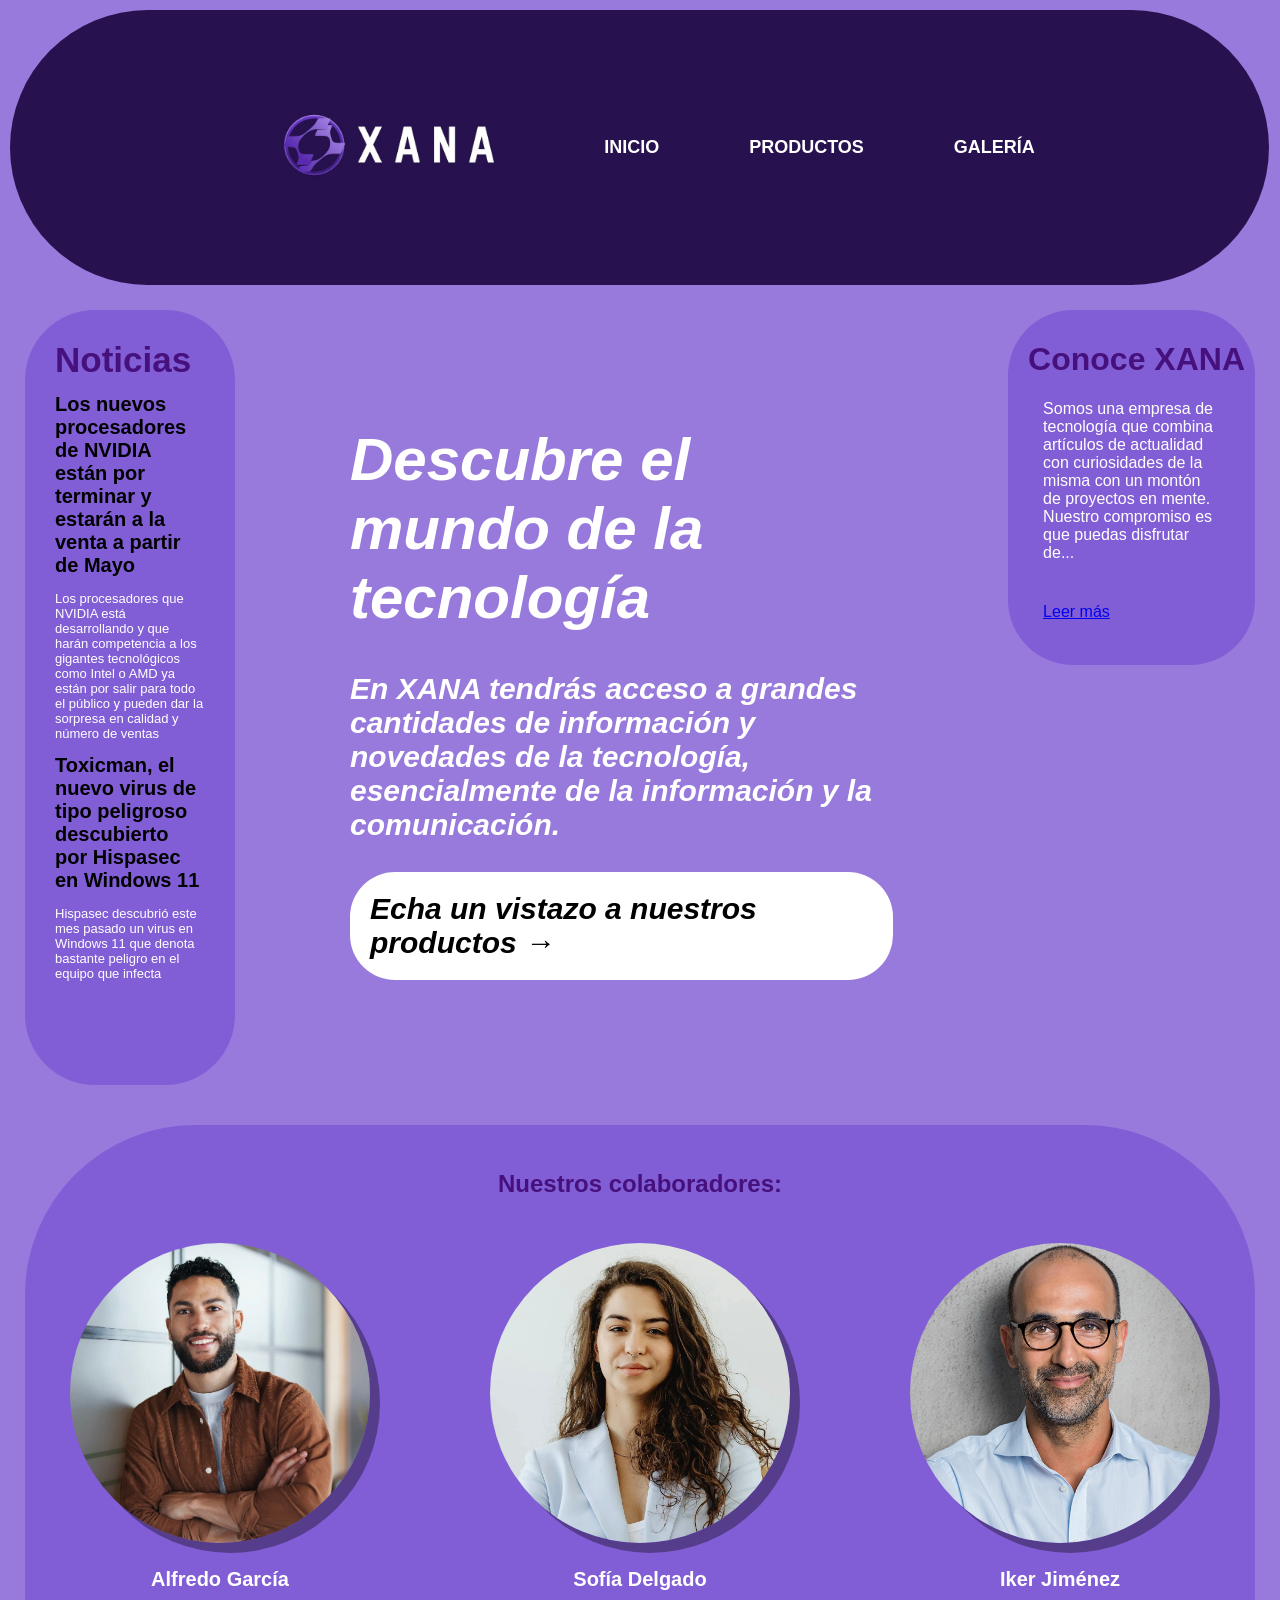
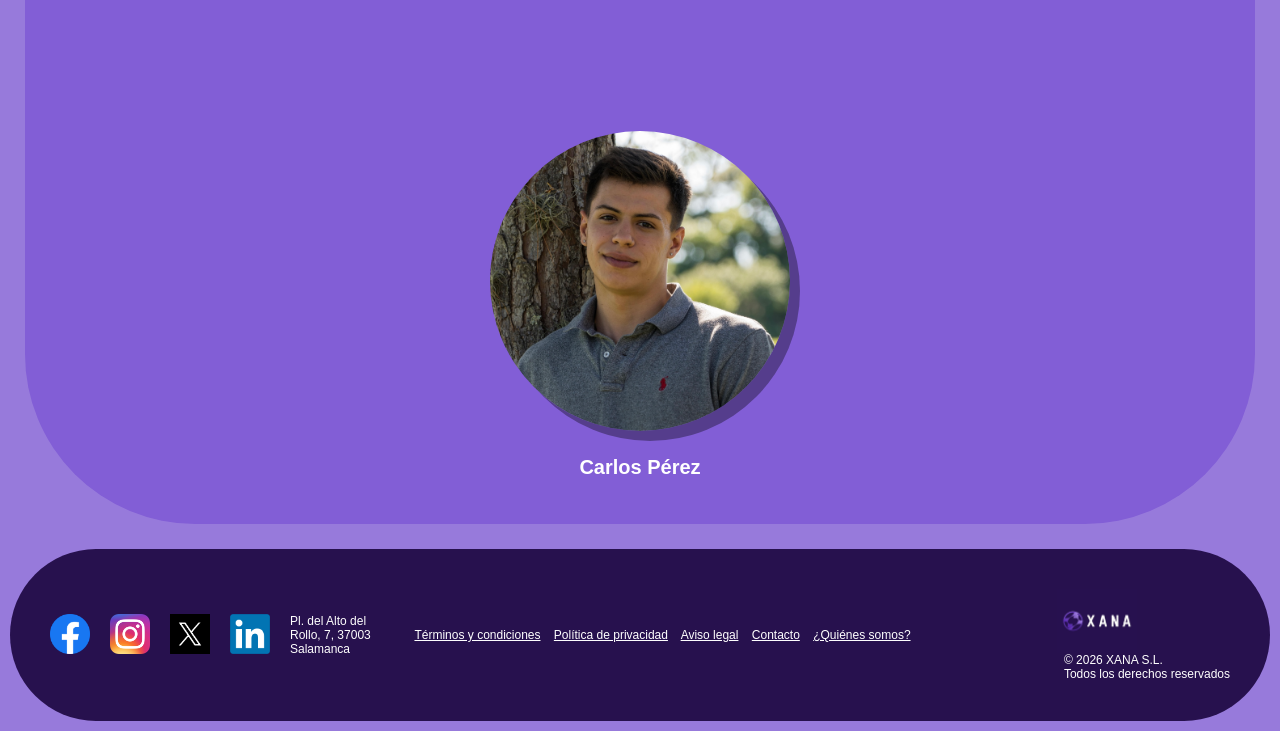
==== index.html @ 7ee30b8b "f" ====
<!DOCTYPE html>
<html lang="en">
<head>
    <meta charset="UTF-8">
    <meta name="viewport" content="width=device-width, initial-scale=1.0">
    <title>XANA</title>
    <link rel="icon" href="./assets/icons/favicon_xana.jpeg">
    <link rel="stylesheet" href="./css/style.css">
    <link href="https://fonts.googleapis.com/css2?family=Press+Start+2P&display=swap" rel="stylesheet">
</head>
<body>
    <header>
        <a href="./index.html">
            <img src="./assets/images/xana_logo.jpg" id="logo">
        </a>
        
        <nav>
            <ul id="barraNavegacion">
                <li id="barraInicio"><a href="./index.html">INICIO</a></li>
                <li id="barraProductos"><a href="./views/productos.html">PRODUCTOS</a></li>
                <li id="barraGaleria"><a href="./views/galeria.html">GALERÍA</a></li>
            </ul>
        </nav>
    </header>

    <main>
        <div id="noticias">
            <span id="titNoticias">Noticias</span>
        </div>

        <div id="presentacion">
            <h1>Descubre el mundo de la tecnología</h1>
            <p>En XANA tendrás acceso a grandes cantidades de información y novedades de la tecnología, esencialmente de la información y la comunicación.</p>
            <a href="./views/productos.html">
                <p id="btnVistazo">Echa un vistazo a nuestros productos →</p>
            </a>
        </div>

        <div id="conoce">
            <h1>Conoce XANA</h1>
            <p>Somos una empresa de tecnología que combina artículos de actualidad con curiosidades de la misma con un montón de proyectos en mente. Nuestro compromiso es que puedas disfrutar de...</p><a href="./views/conoceXANA.html" id="leermas">Leer más</a>
        </div>

        <section id="seccionColaboradores">
            <h1>Nuestros colaboradores:</h1>
            <div id="colaboradores">
                <span id="colaborador1">
                    <img src="./assets/images/alfredo_garcia.WEBP" width="300px">
                    <p id="nomColaborador1">Alfredo García</p>
                </span>
                <span id="colaborador2">
                    <img src="./assets/images/sofia_delgado.WEBP" width="300px">
                    <p id="nomColaborador2">Sofía Delgado</p>
                </span>
                <span id="colaborador3">
                    <img src="./assets/images/iker_jimenez.jpg" width="300px">
                    <p id="nomColaborador3">Iker Jiménez</p>
                </span>
                <span id="colaborador4">
                    <img src="./assets/images/carlos_perez.jpeg" width="300px">
                    <p id="nomColaborador4">Carlos Pérez</p>
                </span>
            </div>
        </section>
    </main>

    <footer>
        <a href="https://facebook.com" title="XANA - Facebook" target="_blank">
            <img src="./assets/images/facebook_logo.png" id="logoFacebook" alt="logoFacebook">
        </a>
        
        <a href="https://instagram.com" title="XANA - Instagram" target="_blank">
            <img src="./assets/images/instagram_logo.png" id="logoInstagram" alt="logoInstagram">
        </a>

        <a href="https://x.com" title="XANA - X" target="_blank">
            <img src="./assets/images/x_logo.jpg" id="logoX" alt="logoX">
        </a>

        <a href="https://linkedin.com" title="XANA - LinkedIn" target="_blank">
            <img src="./assets/images/linkedin_logo.png" id="logoLinkedIn" alt="logoLinkedIn">
        </a>

        <div id="direccion">
            Pl. del Alto del Rollo, 7, 37003 Salamanca
        </div>
        <div id="avLegal">
            <a href="#" style="color: white;">Términos y condiciones</a>&nbsp;&nbsp;&nbsp;
            <a href="#" style="color: white;">Política de privacidad</a>&nbsp;&nbsp;&nbsp;
            <a href="#" style="color: white;">Aviso legal</a>&nbsp;&nbsp;&nbsp;
            <a href="./views/contacto.html" style="color: white;">Contacto</a>&nbsp;&nbsp;&nbsp;
            <a href="./views/conoceXANA.html" style="color: white;">¿Quiénes somos?</a>
        </div>
        <div id="copyright">
            <img src="./assets/images/xana_logo.jpg" title="XANA S.L.">
            © 2026 XANA S.L.<br>
            Todos los derechos reservados
        </div>
    </footer>

    <script src="https://ajax.googleapis.com/ajax/libs/jquery/3.2.1/jquery.min.js"></script>
    <script src="./js/script.js"></script>
</body>
</html>
---- css/style.css ----
body {
    display: flex;
    flex-direction: column;
    min-height: 100vh;
    background-color: #977adb;
    margin: 0;
    font-family: 'Trebuchet MS', 'Lucida Sans Unicode', 'Lucida Grande', 'Lucida Sans', Arial, sans-serif;
}

/* Barra de navegación y cabecera */

header {
    display: flex;
    position: fixed;
    justify-content: center;
    align-items: center;
    width: calc(100% - 51px);
    margin: 10px;
    padding: 15px;
    font-size: large;
    background-color: rgb(39, 17, 78);
    border-radius: 150px;
    z-index: 1;
}

#logo {
    height: 200px;
    padding: 20px;
    padding-right: 50px;
}

#barraNavegacion {
    display: flex;
    flex-wrap: wrap;
    align-items: center;
    font-weight: bold;
    list-style: none;
    gap: 90px;
}

nav ul li a{
    color: white;
    text-decoration: none;
}

/* Secciones */

main {
    flex: 1;
    display: flex;
    flex-wrap: wrap;
    padding: 25px;
    padding-top: 310px;
    gap: 40px;
}

#titNoticias {
    font-size: 35px;
    font-weight: bold;
    color: rgb(71, 17, 125);
}

#noticias {
    border-radius: 70px;
    background-color: #825ed6;
    padding: 30px;
}

#noticias h1 {
    width: 150px;
    font-size: 20px;
}

#noticias p {
    color: white;
    width: 150px;
    font-size: 13px;
}

#presentacion {
    flex: 1;
    font-size: 30px;
    font-style: oblique;
    font-weight: bold;
    padding: 75px;
    border-radius: 100px;
    color: white;
    background-image:
        linear-gradient(rgba(0, 0, 0, 0.375)),
        url('../assets/images/entorno_hacker_portada.gif');
    background-size: cover;
    background-repeat: no-repeat;
    background-position-y: center;
}

#presentacion a {
    text-decoration: none;
}

#btnVistazo {
    background-color: white;
    color: black;
    padding: 20px;
    border-radius: 45px;
}

#conoce {
    border-radius: 65px;
    padding: 10px;
    height: 335px;
    background-color: #825ed6;
}

#conoce h1 {
    padding-left: 10px;
    font-weight: bold;
    color: rgb(71, 17, 125);
}

#conoce p {
    width: 175px;
    padding: 25px;
    padding-top: 0;
    color: white;
}

#conoce a {
    padding: 25px;
}

#seccionColaboradores {
    text-align: center;
    width: 100%;
    padding: 25px;
    background-color: #825ed6;
    border-radius: 170px;
}

#seccionColaboradores h1 {
    padding-bottom: 25px;
    color: rgb(71, 17, 125);
}

#colaboradores {
    display: flex;
    flex-wrap: wrap;
    justify-content: center;
    font-size: 20px;
    font-weight: bold;
    color: white;
    gap: 120px;
}

#colaboradores img {
    border-radius: 100%;
    box-shadow: 10px 10px rgba(0, 0, 0, 0.35);
}

/* Footer */

footer {
    display: flex;
    flex-wrap: wrap;
    align-items: center;
    padding: 40px;
    margin: 10px;
    margin-top: 0;
    font-size: 12px;
    color: white;
    background-color: rgb(39, 17, 78, 1);
    border-radius: 150px;
    gap: 20px;
}

footer a img {
    width: 40px;
    height: 40px;
}

#direccion {
    flex: 1 1;
}

#avLegal {
    flex: 1 1 525px;
}

#copyright img {
    display: block;
    margin-left: -7px;
    width: 80px;
}
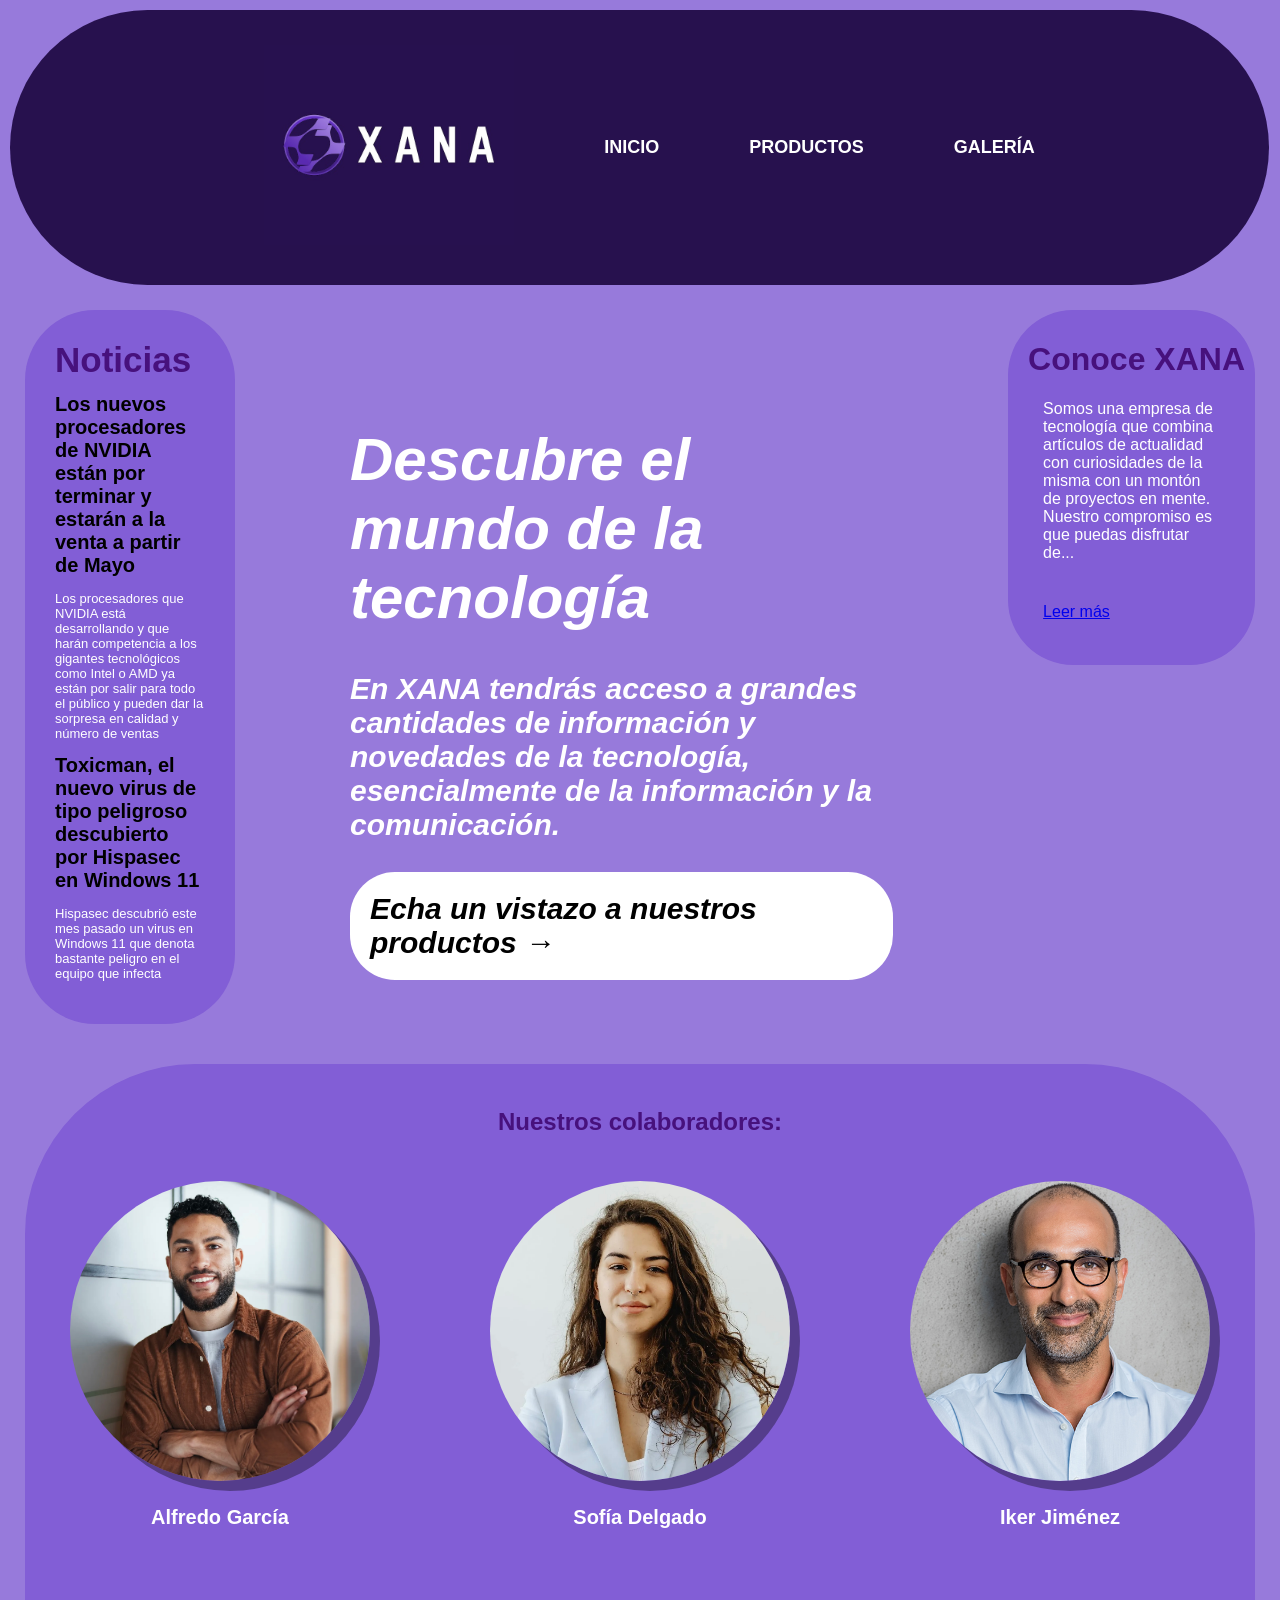
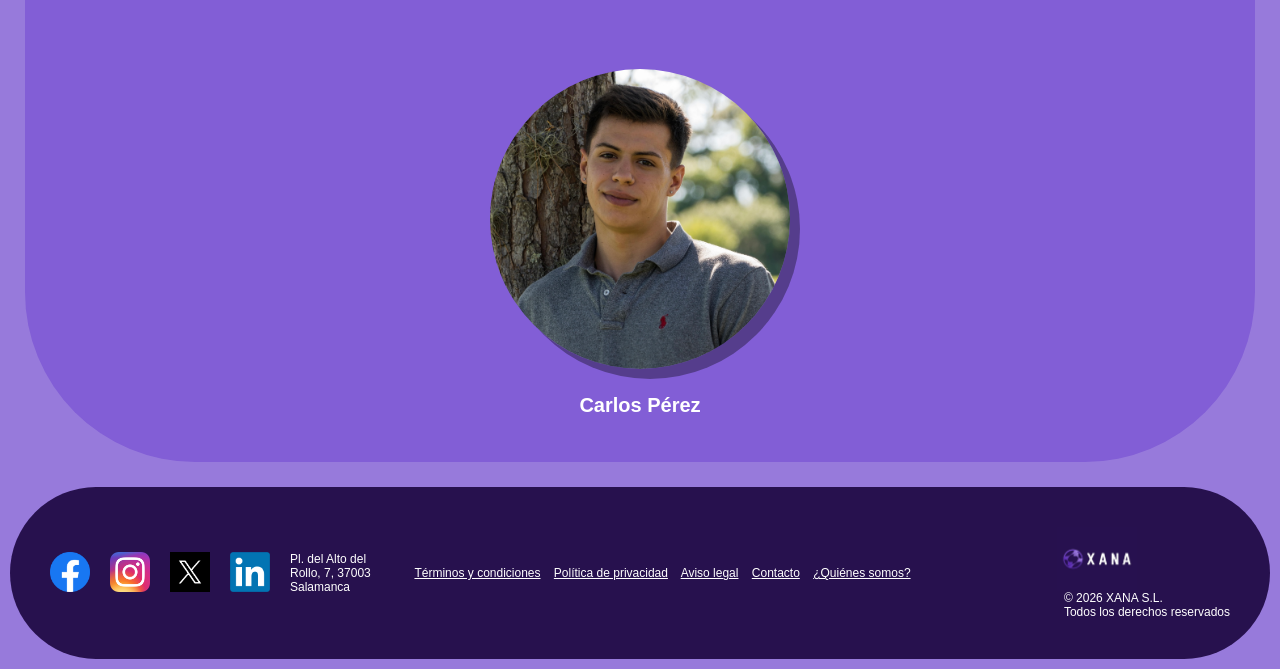
==== commit 377b6b43: "Update index.html" ====
--- a/index.html
+++ b/index.html
@@ -60,7 +60,7 @@
                     <img src="./assets/images/carlos_perez.jpeg" width="300px">
                     <p id="nomColaborador4">Carlos Pérez</p>
                 </span>
-            </div>
+            </div> 
         </section>
     </main>
 
--- a/css/style.css
+++ b/css/style.css
@@ -82,13 +82,14 @@
     font-size: 30px;
     font-style: oblique;
     font-weight: bold;
+    height: 550px;
     padding: 75px;
     border-radius: 100px;
     color: white;
     background-image:
         linear-gradient(rgba(0, 0, 0, 0.375)),
         url('../assets/images/entorno_hacker_portada.gif');
-    background-size: cover;
+    background-size: 1470px;
     background-repeat: no-repeat;
     background-position-y: center;
 }
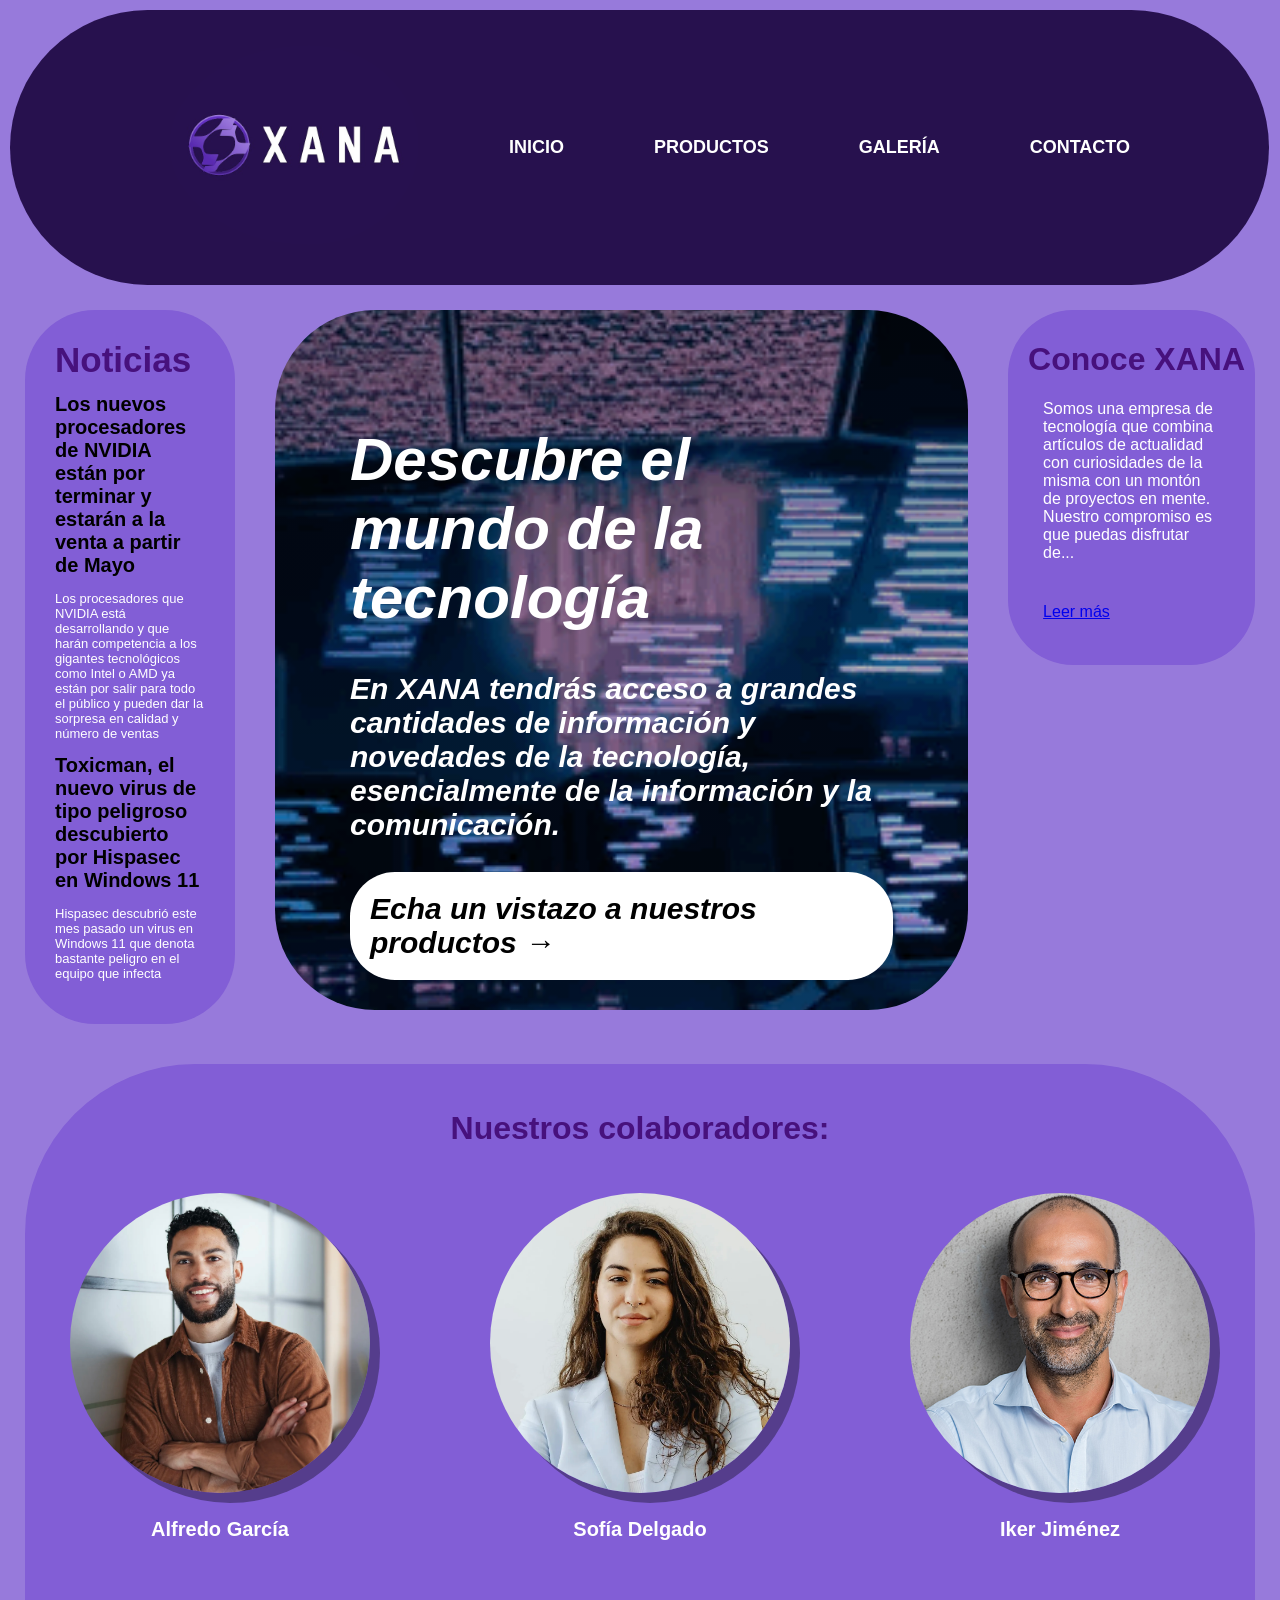
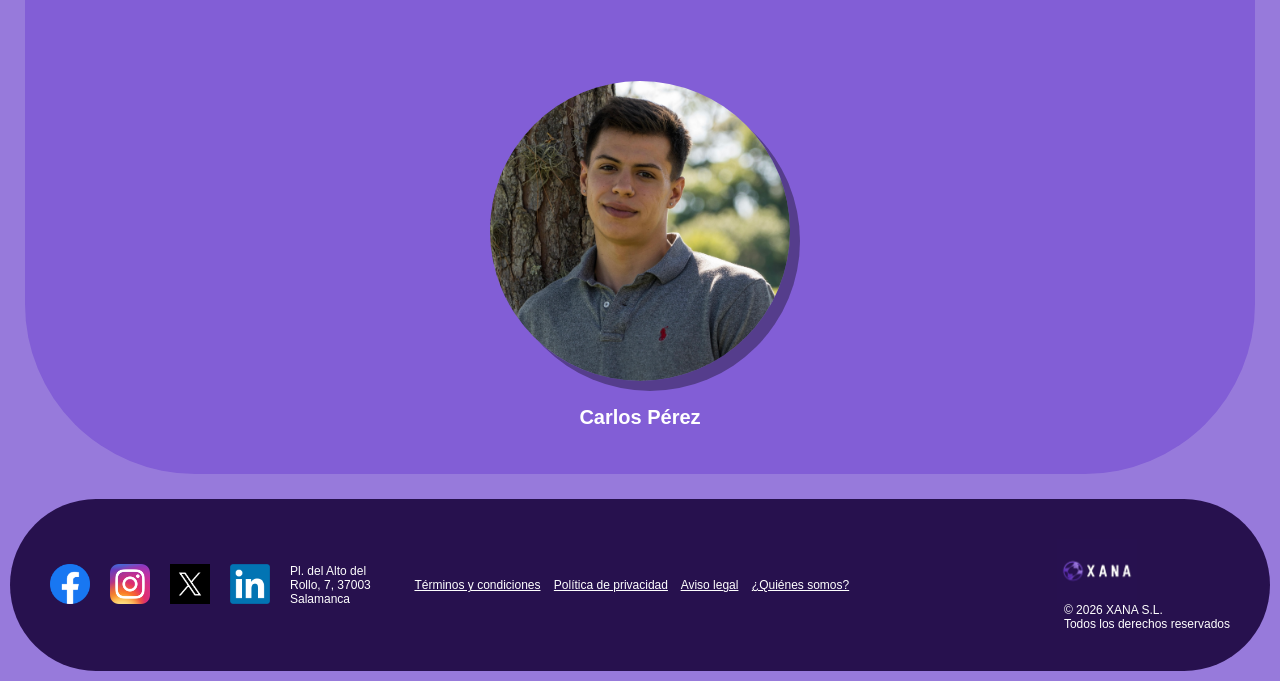
==== commit 1915fb88: "Add files via upload" ====
--- a/index.html
+++ b/index.html
@@ -1,104 +1,104 @@
-<!DOCTYPE html>
-<html lang="en">
-<head>
-    <meta charset="UTF-8">
-    <meta name="viewport" content="width=device-width, initial-scale=1.0">
-    <title>XANA</title>
-    <link rel="icon" href="./assets/icons/favicon_xana.jpeg">
-    <link rel="stylesheet" href="./css/style.css">
-    <link href="https://fonts.googleapis.com/css2?family=Press+Start+2P&display=swap" rel="stylesheet">
-</head>
-<body>
-    <header>
-        <a href="./index.html">
-            <img src="./assets/images/xana_logo.jpg" id="logo">
-        </a>
-        
-        <nav>
-            <ul id="barraNavegacion">
-                <li id="barraInicio"><a href="./index.html">INICIO</a></li>
-                <li id="barraProductos"><a href="./views/productos.html">PRODUCTOS</a></li>
-                <li id="barraGaleria"><a href="./views/galeria.html">GALERÍA</a></li>
-            </ul>
-        </nav>
-    </header>
-
-    <main>
-        <div id="noticias">
-            <span id="titNoticias">Noticias</span>
-        </div>
-
-        <div id="presentacion">
-            <h1>Descubre el mundo de la tecnología</h1>
-            <p>En XANA tendrás acceso a grandes cantidades de información y novedades de la tecnología, esencialmente de la información y la comunicación.</p>
-            <a href="./views/productos.html">
-                <p id="btnVistazo">Echa un vistazo a nuestros productos →</p>
-            </a>
-        </div>
-
-        <div id="conoce">
-            <h1>Conoce XANA</h1>
-            <p>Somos una empresa de tecnología que combina artículos de actualidad con curiosidades de la misma con un montón de proyectos en mente. Nuestro compromiso es que puedas disfrutar de...</p><a href="./views/conoceXANA.html" id="leermas">Leer más</a>
-        </div>
-
-        <section id="seccionColaboradores">
-            <h1>Nuestros colaboradores:</h1>
-            <div id="colaboradores">
-                <span id="colaborador1">
-                    <img src="./assets/images/alfredo_garcia.WEBP" width="300px">
-                    <p id="nomColaborador1">Alfredo García</p>
-                </span>
-                <span id="colaborador2">
-                    <img src="./assets/images/sofia_delgado.WEBP" width="300px">
-                    <p id="nomColaborador2">Sofía Delgado</p>
-                </span>
-                <span id="colaborador3">
-                    <img src="./assets/images/iker_jimenez.jpg" width="300px">
-                    <p id="nomColaborador3">Iker Jiménez</p>
-                </span>
-                <span id="colaborador4">
-                    <img src="./assets/images/carlos_perez.jpeg" width="300px">
-                    <p id="nomColaborador4">Carlos Pérez</p>
-                </span>
-            </div> 
-        </section>
-    </main>
-
-    <footer>
-        <a href="https://facebook.com" title="XANA - Facebook" target="_blank">
-            <img src="./assets/images/facebook_logo.png" id="logoFacebook" alt="logoFacebook">
-        </a>
-        
-        <a href="https://instagram.com" title="XANA - Instagram" target="_blank">
-            <img src="./assets/images/instagram_logo.png" id="logoInstagram" alt="logoInstagram">
-        </a>
-
-        <a href="https://x.com" title="XANA - X" target="_blank">
-            <img src="./assets/images/x_logo.jpg" id="logoX" alt="logoX">
-        </a>
-
-        <a href="https://linkedin.com" title="XANA - LinkedIn" target="_blank">
-            <img src="./assets/images/linkedin_logo.png" id="logoLinkedIn" alt="logoLinkedIn">
-        </a>
-
-        <div id="direccion">
-            Pl. del Alto del Rollo, 7, 37003 Salamanca
-        </div>
-        <div id="avLegal">
-            <a href="#" style="color: white;">Términos y condiciones</a>&nbsp;&nbsp;&nbsp;
-            <a href="#" style="color: white;">Política de privacidad</a>&nbsp;&nbsp;&nbsp;
-            <a href="#" style="color: white;">Aviso legal</a>&nbsp;&nbsp;&nbsp;
-            <a href="./views/contacto.html" style="color: white;">Contacto</a>&nbsp;&nbsp;&nbsp;
-            <a href="./views/conoceXANA.html" style="color: white;">¿Quiénes somos?</a>
-        </div>
-        <div id="copyright">
-            <img src="./assets/images/xana_logo.jpg" title="XANA S.L.">
-            © 2026 XANA S.L.<br>
-            Todos los derechos reservados
-        </div>
-    </footer>
-
-    <script src="https://ajax.googleapis.com/ajax/libs/jquery/3.2.1/jquery.min.js"></script>
-    <script src="./js/script.js"></script>
-</body>
-</html>
+<!DOCTYPE html>
+<html lang="en">
+<head>
+    <meta charset="UTF-8">
+    <meta name="viewport" content="width=device-width, initial-scale=1.0">
+    <title>XANA</title>
+    <link rel="icon" href="./assets/icons/favicon_xana.jpeg">
+    <link rel="stylesheet" href="./css/style.css">
+    <link href="https://fonts.googleapis.com/css2?family=Press+Start+2P&display=swap" rel="stylesheet">
+</head>
+<body>
+    <header>
+        <a href="./index.html">
+            <img src="./assets/images/xana_logo.jpg" id="logo" alt="Inicio - XANA">
+        </a>
+        
+        <nav>
+            <ul id="barraNavegacion">
+                <li id="barraInicio"><a href="./index.html">INICIO</a></li>
+                <li id="barraProductos"><a href="./views/productos.html">PRODUCTOS</a></li>
+                <li id="barraGaleria"><a href="./views/galeria.html">GALERÍA</a></li>
+                <li id="barraContacto"><a href="./views/contacto.html">CONTACTO</a></li>
+            </ul>
+        </nav>
+    </header>
+
+    <main>
+        <div id="noticias">
+            <span id="titNoticias">Noticias</span>
+        </div>
+
+        <div id="presentacion">
+            <h1>Descubre el mundo de la tecnología</h1>
+            <p>En XANA tendrás acceso a grandes cantidades de información y novedades de la tecnología, esencialmente de la información y la comunicación.</p>
+            <a href="./views/productos.html">
+                <p id="btnVistazo">Echa un vistazo a nuestros productos →</p>
+            </a>
+        </div>
+
+        <div id="conoce">
+            <h1>Conoce XANA</h1>
+            <p>Somos una empresa de tecnología que combina artículos de actualidad con curiosidades de la misma con un montón de proyectos en mente. Nuestro compromiso es que puedas disfrutar de...</p><a href="./views/conoceXANA.html" id="leermas">Leer más</a>
+        </div>
+
+        <div id="seccionColaboradores">
+            <h1>Nuestros colaboradores:</h1>
+            <div id="colaboradores">
+                <div id="colaborador1">
+                    <img src="./assets/images/alfredo_garcia.WEBP" width="300" alt="Alfredo García">
+                    <p id="nomColaborador1">Alfredo García</p>
+                </div>
+                <div id="colaborador2">
+                    <img src="./assets/images/sofia_delgado.WEBP" width="300" alt="Sofía Delgado">
+                    <p id="nomColaborador2">Sofía Delgado</p>
+                </div>
+                <div id="colaborador3">
+                    <img src="./assets/images/iker_jimenez.jpg" width="300" alt="Iker Jiménez">
+                    <p id="nomColaborador3">Iker Jiménez</p>
+                </div>
+                <div id="colaborador4">
+                    <img src="./assets/images/carlos_perez.jpeg" width="300" alt="Carlos Pérez">
+                    <p id="nomColaborador4">Carlos Pérez</p>
+                </div>
+            </div>
+        </div>
+    </main>
+
+    <footer>
+        <a href="https://facebook.com" title="XANA - Facebook" target="_blank">
+            <img src="./assets/images/facebook_logo.png" id="logoFacebook" alt="logoFacebook">
+        </a>
+        
+        <a href="https://instagram.com" title="XANA - Instagram" target="_blank">
+            <img src="./assets/images/instagram_logo.png" id="logoInstagram" alt="logoInstagram">
+        </a>
+
+        <a href="https://x.com" title="XANA - X" target="_blank">
+            <img src="./assets/images/x_logo.jpg" id="logoX" alt="logoX">
+        </a>
+
+        <a href="https://linkedin.com" title="XANA - LinkedIn" target="_blank">
+            <img src="./assets/images/linkedin_logo.png" id="logoLinkedIn" alt="logoLinkedIn">
+        </a>
+
+        <div id="direccion">
+            Pl. del Alto del Rollo, 7, 37003 Salamanca
+        </div>
+        <div id="avLegal">
+            <a href="#" style="color: white;">Términos y condiciones</a>&nbsp;&nbsp;&nbsp;
+            <a href="#" style="color: white;">Política de privacidad</a>&nbsp;&nbsp;&nbsp;
+            <a href="#" style="color: white;">Aviso legal</a>&nbsp;&nbsp;&nbsp;
+            <a href="./views/conoceXANA.html" style="color: white;">¿Quiénes somos?</a>
+        </div>
+        <div id="copyright">
+            <img src="./assets/images/xana_logo.jpg" title="XANA S.L.">
+            © 2026 XANA S.L.<br>
+            Todos los derechos reservados
+        </div>
+    </footer>
+
+    <script src="https://ajax.googleapis.com/ajax/libs/jquery/3.2.1/jquery.min.js"></script>
+    <script src="./js/script.js"></script>
+</body>
+</html>
--- a/css/style.css
+++ b/css/style.css
@@ -1,193 +1,194 @@
-body {
-    display: flex;
-    flex-direction: column;
-    min-height: 100vh;
-    background-color: #977adb;
-    margin: 0;
-    font-family: 'Trebuchet MS', 'Lucida Sans Unicode', 'Lucida Grande', 'Lucida Sans', Arial, sans-serif;
-}
-
-/* Barra de navegación y cabecera */
-
-header {
-    display: flex;
-    position: fixed;
-    justify-content: center;
-    align-items: center;
-    width: calc(100% - 51px);
-    margin: 10px;
-    padding: 15px;
-    font-size: large;
-    background-color: rgb(39, 17, 78);
-    border-radius: 150px;
-    z-index: 1;
-}
-
-#logo {
-    height: 200px;
-    padding: 20px;
-    padding-right: 50px;
-}
-
-#barraNavegacion {
-    display: flex;
-    flex-wrap: wrap;
-    align-items: center;
-    font-weight: bold;
-    list-style: none;
-    gap: 90px;
-}
-
-nav ul li a{
-    color: white;
-    text-decoration: none;
-}
-
-/* Secciones */
-
-main {
-    flex: 1;
-    display: flex;
-    flex-wrap: wrap;
-    padding: 25px;
-    padding-top: 310px;
-    gap: 40px;
-}
-
-#titNoticias {
-    font-size: 35px;
-    font-weight: bold;
-    color: rgb(71, 17, 125);
-}
-
-#noticias {
-    border-radius: 70px;
-    background-color: #825ed6;
-    padding: 30px;
-}
-
-#noticias h1 {
-    width: 150px;
-    font-size: 20px;
-}
-
-#noticias p {
-    color: white;
-    width: 150px;
-    font-size: 13px;
-}
-
-#presentacion {
-    flex: 1;
-    font-size: 30px;
-    font-style: oblique;
-    font-weight: bold;
-    height: 550px;
-    padding: 75px;
-    border-radius: 100px;
-    color: white;
-    background-image:
-        linear-gradient(rgba(0, 0, 0, 0.375)),
-        url('../assets/images/entorno_hacker_portada.gif');
-    background-size: 1470px;
-    background-repeat: no-repeat;
-    background-position-y: center;
-}
-
-#presentacion a {
-    text-decoration: none;
-}
-
-#btnVistazo {
-    background-color: white;
-    color: black;
-    padding: 20px;
-    border-radius: 45px;
-}
-
-#conoce {
-    border-radius: 65px;
-    padding: 10px;
-    height: 335px;
-    background-color: #825ed6;
-}
-
-#conoce h1 {
-    padding-left: 10px;
-    font-weight: bold;
-    color: rgb(71, 17, 125);
-}
-
-#conoce p {
-    width: 175px;
-    padding: 25px;
-    padding-top: 0;
-    color: white;
-}
-
-#conoce a {
-    padding: 25px;
-}
-
-#seccionColaboradores {
-    text-align: center;
-    width: 100%;
-    padding: 25px;
-    background-color: #825ed6;
-    border-radius: 170px;
-}
-
-#seccionColaboradores h1 {
-    padding-bottom: 25px;
-    color: rgb(71, 17, 125);
-}
-
-#colaboradores {
-    display: flex;
-    flex-wrap: wrap;
-    justify-content: center;
-    font-size: 20px;
-    font-weight: bold;
-    color: white;
-    gap: 120px;
-}
-
-#colaboradores img {
-    border-radius: 100%;
-    box-shadow: 10px 10px rgba(0, 0, 0, 0.35);
-}
-
-/* Footer */
-
-footer {
-    display: flex;
-    flex-wrap: wrap;
-    align-items: center;
-    padding: 40px;
-    margin: 10px;
-    margin-top: 0;
-    font-size: 12px;
-    color: white;
-    background-color: rgb(39, 17, 78, 1);
-    border-radius: 150px;
-    gap: 20px;
-}
-
-footer a img {
-    width: 40px;
-    height: 40px;
-}
-
-#direccion {
-    flex: 1 1;
-}
-
-#avLegal {
-    flex: 1 1 525px;
-}
-
-#copyright img {
-    display: block;
-    margin-left: -7px;
-    width: 80px;
+body {
+    display: flex;
+    flex-direction: column;
+    min-height: 100vh;
+    background-color: #977adb;
+    margin: 0;
+    font-family: 'Trebuchet MS', 'Lucida Sans Unicode', 'Lucida Grande', 'Lucida Sans', Arial, sans-serif;
+}
+
+/* Barra de navegación y cabecera */
+
+header {
+    display: flex;
+    position: fixed;
+    justify-content: center;
+    align-items: center;
+    width: calc(100% - 51px);
+    margin: 10px;
+    padding: 15px;
+    font-size: large;
+    background-color: rgb(39, 17, 78);
+    border-radius: 150px;
+    z-index: 1;
+}
+
+#logo {
+    height: 200px;
+    padding: 20px;
+    padding-right: 50px;
+    border-radius: 100%;
+}
+
+#barraNavegacion {
+    display: flex;
+    flex-wrap: wrap;
+    align-items: center;
+    font-weight: bold;
+    list-style: none;
+    gap: 90px;
+}
+
+nav ul li a{
+    color: white;
+    text-decoration: none;
+}
+
+/* Secciones */
+
+main {
+    flex: 1;
+    display: flex;
+    flex-wrap: wrap;
+    padding: 25px;
+    padding-top: 310px;
+    gap: 40px;
+}
+
+#titNoticias {
+    font-size: 35px;
+    font-weight: bold;
+    color: rgb(71, 17, 125);
+}
+
+#noticias {
+    border-radius: 70px;
+    background-color: #825ed6;
+    padding: 30px;
+}
+
+#noticias h1 {
+    width: 150px;
+    font-size: 20px;
+}
+
+#noticias p {
+    color: white;
+    width: 150px;
+    font-size: 13px;
+}
+
+#presentacion {
+    flex: 1;
+    font-size: 30px;
+    font-style: oblique;
+    font-weight: bold;
+    height: 550px;
+    padding: 75px;
+    border-radius: 100px;
+    color: white;
+    background-image:
+        linear-gradient(rgba(0, 0, 0, 0.4), rgba(0, 0, 0, 0.2)),
+        url('../assets/images/entorno_hacker_portada.gif');
+    background-size: 1470px;
+    background-repeat: no-repeat;
+    background-position-y: center;
+}
+
+#presentacion a {
+    text-decoration: none;
+}
+
+#btnVistazo {
+    background-color: white;
+    color: black;
+    padding: 20px;
+    border-radius: 45px;
+}
+
+#conoce {
+    border-radius: 65px;
+    padding: 10px;
+    height: 335px;
+    background-color: #825ed6;
+}
+
+#conoce h1 {
+    padding-left: 10px;
+    font-weight: bold;
+    color: rgb(71, 17, 125);
+}
+
+#conoce p {
+    width: 175px;
+    padding: 25px;
+    padding-top: 0;
+    color: white;
+}
+
+#conoce a {
+    padding: 25px;
+}
+
+#seccionColaboradores {
+    text-align: center;
+    width: 100%;
+    padding: 25px;
+    background-color: #825ed6;
+    border-radius: 170px;
+}
+
+#seccionColaboradores h1 {
+    padding-bottom: 25px;
+    color: rgb(71, 17, 125);
+}
+
+#colaboradores {
+    display: flex;
+    flex-wrap: wrap;
+    justify-content: center;
+    font-size: 20px;
+    font-weight: bold;
+    color: white;
+    gap: 120px;
+}
+
+#colaboradores img {
+    border-radius: 100%;
+    box-shadow: 10px 10px rgba(0, 0, 0, 0.35);
+}
+
+/* Footer */
+
+footer {
+    display: flex;
+    flex-wrap: wrap;
+    align-items: center;
+    padding: 40px;
+    margin: 10px;
+    margin-top: 0;
+    font-size: 12px;
+    color: white;
+    background-color: rgb(39, 17, 78, 1);
+    border-radius: 150px;
+    gap: 20px;
+}
+
+footer a img {
+    width: 40px;
+    height: 40px;
+}
+
+#direccion {
+    flex: 1 1;
+}
+
+#avLegal {
+    flex: 1 1 525px;
+}
+
+#copyright img {
+    display: block;
+    margin-left: -7px;
+    width: 80px;
 }
